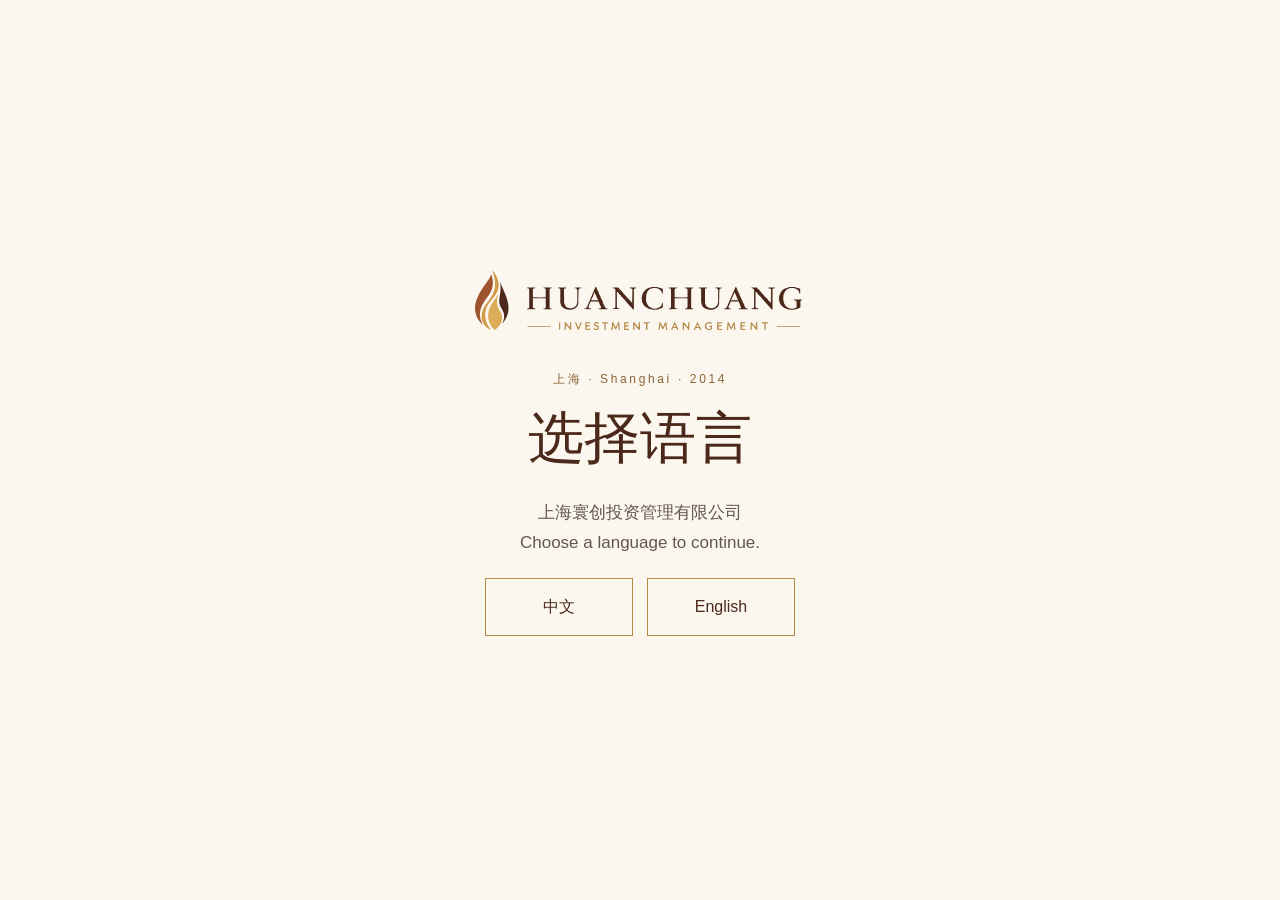
==== index.html @ aa827ce4 "Publish the bilingual site for a temporary GitHub Pages preview. Co-authored-by: Cursor <cursoragent" ====
<!DOCTYPE html>
<html lang="zh-CN">
<head>
  <meta charset="utf-8">
  <meta name="viewport" content="width=device-width, initial-scale=1">
  <title>寰创投资管理 | HUANCHUANG</title>
  <meta name="description" content="上海寰创投资管理有限公司。选择中文或 English 进入网站。">
  <meta name="theme-color" content="#FBF7EF">
  <link rel="icon" href="01_Logos/favicon.ico">
  <link rel="apple-touch-icon" href="01_Logos/favicon_180.png">
  <link rel="stylesheet" href="assets/styles.css">
</head>
<body>
  <main class="gate">
    <div class="gate-card">
      <img class="logo" src="01_Logos/HUANCHUANG_horizontal_color.svg" width="1260" height="285" alt="寰创投资管理 Huanchuang">
      <p class="eyebrow">上海 · Shanghai · 2014</p>
      <h1>选择语言</h1>
      <p class="intro">上海寰创投资管理有限公司<br>Choose a language to continue.</p>
      <div class="gate-actions">
        <a href="zh/index.html" hreflang="zh-CN">中文</a>
        <a href="en/index.html" hreflang="en" lang="en">English</a>
      </div>
    </div>
  </main>
</body>
</html>
---- assets/styles.css ----
:root {
  --bg: #fbf7ef;
  --ink: #4b281a;
  --muted: #64564c;
  --line: #d8cbbb;
  --gold: #b48949;
  --gold-deep: #9e542d;
  --card: #f1eade;
  --card-hover: #efe4d4;
  --cream: #fbf7ef;
  --header: 92px;
}

* { box-sizing: border-box; }

html { scroll-behavior: smooth; }

body {
  margin: 0;
  background: var(--bg);
  color: var(--ink);
  font: 16px/1.75 "Segoe UI", Arial, sans-serif;
}

img { max-width: 100%; }

a { color: inherit; }

button {
  font: inherit;
  color: inherit;
  cursor: pointer;
}

a, button { -webkit-tap-highlight-color: transparent; }

a:focus-visible,
button:focus-visible,
summary:focus-visible {
  outline: 3px solid var(--gold-deep);
  outline-offset: 4px;
}

::selection {
  background: #ead7bf;
  color: var(--ink);
}

.wrap {
  max-width: 1280px;
  margin: auto;
  padding: 0 56px;
}

.skip {
  position: absolute;
  top: -100px;
  left: 16px;
  z-index: 50;
}

.skip:focus {
  top: 12px;
  background: #fff;
  padding: 10px 14px;
}

header {
  position: sticky;
  top: 0;
  z-index: 30;
  border-bottom: 1px solid var(--line);
  background: rgba(251, 247, 239, 0.94);
  backdrop-filter: blur(12px);
}

nav {
  min-height: var(--header);
  display: flex;
  align-items: center;
  gap: 28px;
}

.logo {
  width: 268px;
  height: auto;
  display: block;
}

.links {
  display: flex;
  gap: 28px;
  margin-left: auto;
}

.links a {
  text-decoration: none;
  font-size: 14px;
  padding: 10px 0;
  position: relative;
}

.links a::after {
  content: "";
  position: absolute;
  height: 1px;
  background: var(--gold-deep);
  bottom: 4px;
  left: 0;
  right: 0;
  transform: scaleX(0);
  transform-origin: left;
  transition: transform 0.25s ease;
}

.links a:hover::after,
.links a[aria-current="page"]::after { transform: scaleX(1); }

.menu {
  display: none;
  background: transparent;
  border: 1px solid var(--line);
  min-height: 44px;
  padding: 8px 16px;
}

.lang-switch {
  white-space: nowrap;
  text-decoration: none;
  font-size: 12px;
  letter-spacing: 0.08em;
  border: 1px solid var(--line);
  padding: 7px 11px;
  line-height: 1;
}

.lang-switch:hover {
  border-color: var(--gold-deep);
  color: var(--gold-deep);
}

.eyebrow {
  font-size: 12px;
  text-transform: uppercase;
  letter-spacing: 0.18em;
  color: #8b6337;
  margin: 0 0 20px;
}

h1, h2, h3, .stat, .year {
  font-family: Georgia, "Times New Roman", serif;
  font-weight: 400;
}

h1 {
  font-size: clamp(42px, 5.2vw, 72px);
  letter-spacing: -0.03em;
  line-height: 1.08;
  margin: 0 0 24px;
}

h2 {
  font-size: clamp(32px, 3.4vw, 48px);
  letter-spacing: -0.02em;
  line-height: 1.15;
  margin: 0 0 24px;
}

h3 {
  font-size: clamp(24px, 2vw, 30px);
  line-height: 1.25;
  margin: 0 0 16px;
}

p { margin: 0 0 20px; }

.muted, .intro, .small, .caption, .footbase { color: var(--muted); }

.intro {
  font-size: 17px;
  max-width: 36rem;
}

.hero {
  display: grid;
  grid-template-columns: 1fr 1fr;
  gap: 64px;
  padding: 72px 0 64px;
  align-items: center;
}

.hero figure { margin: 0; }

.hero img {
  width: 100%;
  height: 520px;
  object-fit: cover;
  background: #efe6d8;
}

.caption {
  font-size: 11px;
  letter-spacing: 0.04em;
  margin: 10px 0 0;
}

.textlink,
.button {
  display: inline-flex;
  align-items: center;
  gap: 12px;
  text-decoration: none;
  font-size: 14px;
}

.textlink {
  border-bottom: 1px solid var(--gold);
  padding: 8px 0;
}

.hero .textlink { margin-top: 8px; }

.textlink:hover { color: var(--gold-deep); }

.arrow {
  width: 18px;
  height: 10px;
  position: relative;
  flex: none;
}

.arrow::before,
.arrow::after {
  content: "";
  position: absolute;
  top: 50%;
}

.arrow::before {
  left: 0;
  width: 16px;
  border-top: 1px solid currentColor;
}

.arrow::after {
  right: 0;
  width: 6px;
  height: 6px;
  border-top: 1px solid currentColor;
  border-right: 1px solid currentColor;
  transform: translateY(-70%) rotate(45deg);
}

.bar {
  display: grid;
  grid-template-columns: repeat(3, 1fr);
  border-top: 1px solid var(--line);
  border-bottom: 1px solid var(--line);
  padding: 28px 0;
  gap: 28px;
}

.bar > div {
  padding-left: 28px;
  border-left: 1px solid var(--line);
}

.bar > div:first-child {
  padding-left: 0;
  border: 0;
}

.stat {
  font-size: 32px;
  display: block;
  line-height: 1.1;
  margin-bottom: 6px;
}

.small { font-size: 13px; }

.section { padding: 84px 0; }

.split {
  display: grid;
  grid-template-columns: 1fr 1fr;
  gap: 72px;
  align-items: start;
}

.section-head {
  display: flex;
  justify-content: space-between;
  align-items: end;
  gap: 40px;
  margin-bottom: 36px;
}

.section-head h2,
.section-head p:last-child { margin: 0; }

.section-head p { max-width: 320px; }

.cards {
  display: grid;
  grid-template-columns: 1fr 1fr;
  gap: 28px;
}

.card {
  padding: 36px;
  border-top: 1px solid var(--gold);
  background: var(--card);
  transition: background 0.2s ease, transform 0.2s ease;
}

.card:hover {
  background: var(--card-hover);
  transform: translateY(-2px);
}

.card .number {
  font-size: 12px;
  letter-spacing: 0.08em;
  color: #956d3c;
  display: block;
  margin-bottom: 36px;
}

.card p {
  max-width: 36rem;
  color: var(--muted);
}

.dark {
  background: var(--ink);
  color: var(--cream);
}

.dark .eyebrow { color: #d6b78d; }

.dark p {
  max-width: 36rem;
  color: #e7d9cc;
}

.dark .textlink:hover { color: #fff; }

.band {
  display: flex;
  justify-content: space-between;
  align-items: center;
  gap: 32px;
}

.band h2 { max-width: 16em; }

.button {
  padding: 14px 22px;
  border: 1px solid var(--gold);
  white-space: nowrap;
}

.button:hover {
  background: var(--cream);
  color: var(--ink);
  border-color: var(--cream);
}

.page-top {
  padding: 76px 0 56px;
  max-width: 920px;
}

.rule { border-top: 1px solid var(--line); }

.timeline {
  display: grid;
  grid-template-columns: 1fr 1fr;
  gap: 48px;
}

.year {
  font-size: 56px;
  color: #a27b48;
  line-height: 1;
  margin-bottom: 16px;
}

.timeline article {
  border-top: 1px solid var(--gold);
  padding-top: 24px;
}

.detail {
  display: grid;
  grid-template-columns: 0.8fr 1.2fr;
  gap: 72px;
  padding: 64px 0;
  border-top: 1px solid var(--line);
  scroll-margin-top: calc(var(--header) + 24px);
}

.tags {
  display: flex;
  gap: 10px;
  flex-wrap: wrap;
  margin-top: 24px;
}

.tags span {
  font-size: 12px;
  border: 1px solid var(--line);
  padding: 6px 12px;
}

.faq details {
  border-top: 1px solid var(--line);
  padding: 18px 0;
}

.faq details:last-of-type { border-bottom: 1px solid var(--line); }

.faq summary {
  cursor: pointer;
  font-size: 16px;
  list-style: none;
  display: flex;
  justify-content: space-between;
  align-items: center;
  gap: 16px;
}

.faq summary::-webkit-details-marker { display: none; }

.faq summary::after {
  content: "+";
  font-family: Georgia, serif;
  font-size: 24px;
  line-height: 1;
  color: var(--gold);
}

.faq details[open] summary::after { content: "–"; }

.faq details p {
  margin: 16px 0 4px;
  color: var(--muted);
  max-width: 44rem;
}

.contact-box {
  background: var(--card);
  padding: 40px;
}

.contact-box h3 { font-size: clamp(28px, 3vw, 36px); }

.contact-box dl { margin: 28px 0 0; }

.contact-box dt {
  font-size: 12px;
  text-transform: uppercase;
  letter-spacing: 0.12em;
  color: var(--muted);
}

.contact-box dd { margin: 6px 0 22px; }

.contact-box dd:last-child { margin-bottom: 0; }

.notice {
  margin-top: 32px;
  padding: 20px 24px;
  border-left: 2px solid var(--gold);
  background: var(--card);
  font-size: 14px;
  color: var(--muted);
}

footer { padding: 52px 0 28px; }

.footgrid {
  display: flex;
  justify-content: space-between;
  gap: 48px;
  padding-bottom: 32px;
}

.footgrid img { width: 240px; height: auto; }

.footnav {
  display: grid;
  grid-template-columns: 1fr 1fr;
  gap: 12px 40px;
  font-size: 14px;
  align-content: start;
}

.footnav a { text-decoration: none; }

.footnav a:hover { color: var(--gold-deep); }

.footbase {
  display: flex;
  justify-content: space-between;
  gap: 24px;
  border-top: 1px solid var(--line);
  padding-top: 18px;
  font-size: 12px;
}

.reveal { animation: enter 0.65s ease both; }

@keyframes enter {
  from { opacity: 0; transform: translateY(12px); }
  to { opacity: 1; transform: none; }
}

.gate {
  min-height: 100vh;
  display: grid;
  place-items: center;
  padding: 48px 24px;
}

.gate-card {
  width: min(520px, 100%);
  text-align: center;
}

.gate-card .logo {
  width: min(340px, 78vw);
  margin: 0 auto 28px;
}

.gate-card .eyebrow { margin-bottom: 12px; }

.gate-actions {
  display: flex;
  justify-content: center;
  gap: 14px;
  margin-top: 8px;
}

.gate-actions a {
  text-decoration: none;
  border: 1px solid var(--gold);
  min-width: 148px;
  padding: 14px 18px;
}

.gate-actions a:hover {
  background: var(--ink);
  color: var(--cream);
  border-color: var(--ink);
}

html[lang="zh-CN"] body {
  font-family: "PingFang SC", "Microsoft YaHei", "Noto Sans SC", sans-serif;
  line-break: strict;
}

html[lang="zh-CN"] h1,
html[lang="zh-CN"] h2,
html[lang="zh-CN"] h3 {
  font-family: "Songti SC", "STSong", "SimSun", "Noto Serif SC", serif;
  letter-spacing: 0;
}

html[lang="zh-CN"] h1 {
  font-size: clamp(34px, 4.4vw, 58px);
  line-height: 1.28;
}

html[lang="zh-CN"] h2,
html[lang="zh-CN"] h3 { line-height: 1.35; }

html[lang="zh-CN"] .eyebrow {
  text-transform: none;
  letter-spacing: 0.22em;
}

@media (max-width: 1024px) {
  .logo { width: 220px; }
  .links { gap: 18px; }
}

@media (max-width: 900px) {
  .wrap { padding: 0 28px; }
  .hero { gap: 36px; }
  .hero img { height: 420px; }
  .split, .detail { gap: 36px; }
}

@media (max-width: 760px) {
  :root { --header: 76px; }
  .wrap { padding: 0 20px; }
  nav { position: relative; }
  nav { gap: 12px; }
  .logo { width: 156px; }
  .menu {
    display: block;
    margin-left: auto;
    flex: none;
    white-space: nowrap;
    padding: 8px 12px;
  }
  .links {
    display: none;
    margin-left: 0;
    position: absolute;
    top: 100%;
    left: 50%;
    width: 100vw;
    transform: translateX(-50%);
    background: var(--bg);
    padding: 8px 20px 18px;
    border-bottom: 1px solid var(--line);
    box-shadow: 0 16px 30px rgba(75, 40, 26, 0.08);
  }
  .links.open {
    display: flex;
    flex-direction: column;
    gap: 0;
  }
  .links a {
    font-size: 17px;
    padding: 14px 0;
    border-bottom: 1px solid var(--line);
  }
  .links a::after { display: none; }
  .links a[aria-current="page"] { color: var(--gold-deep); }
  .hero {
    grid-template-columns: 1fr;
    padding: 40px 0 36px;
    gap: 28px;
  }
  .hero img { height: 280px; }
  .bar { gap: 16px; }
  .bar > div { padding-left: 14px; }
  .stat { font-size: 24px; }
  .section { padding: 56px 0; }
  .split,
  .cards,
  .timeline,
  .detail,
  .section-head,
  .band,
  .footgrid,
  .footbase,
  .gate-actions {
    grid-template-columns: 1fr;
    flex-direction: column;
    align-items: flex-start;
  }
  .section-head, .band, .footgrid, .footbase, .gate-actions { gap: 16px; }
  .cards, .timeline, .split, .detail { gap: 24px; }
  .card, .contact-box { padding: 24px; }
  .card .number { margin-bottom: 20px; }
  .page-top { padding: 48px 0 32px; }
  .detail { padding: 40px 0; }
  .year { font-size: 44px; }
  .footgrid img { width: 200px; }
  .gate-actions { align-items: stretch; }
  .gate-actions a { text-align: center; }
}

@media (prefers-reduced-motion: reduce) {
  html { scroll-behavior: auto; }
  .reveal, .card, .links a::after { animation: none; transition: none; }
  .card:hover { transform: none; }
}
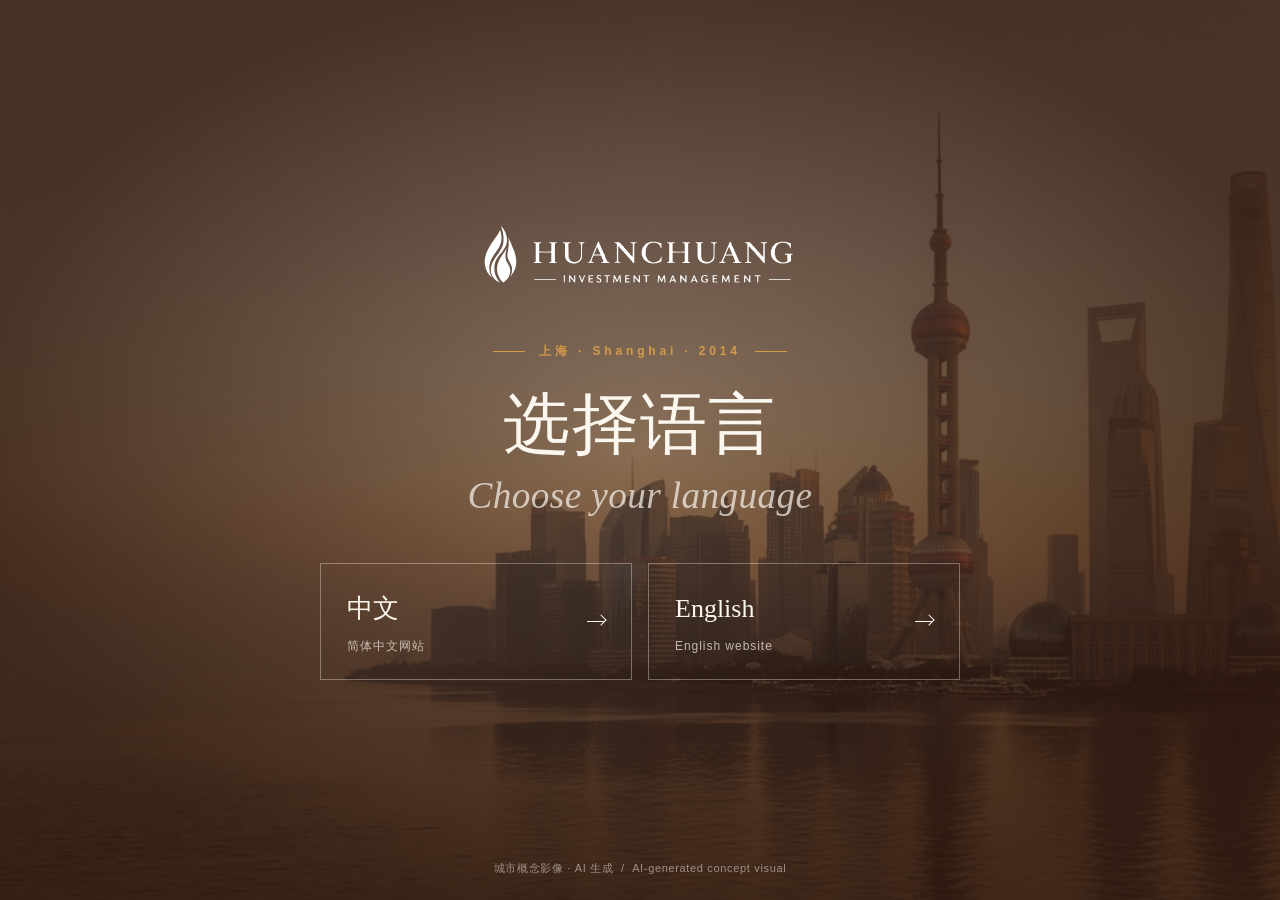
==== commit b937c08a: "Redesign UI and motion, add generated media, tables and region map Co-authored-by: Cursor <cursorage" ====
--- a/index.html
+++ b/index.html
@@ -2,26 +2,28 @@
 <html lang="zh-CN">
 <head>
   <meta charset="utf-8">
-  <meta name="viewport" content="width=device-width, initial-scale=1">
+  <meta name="viewport" content="width=device-width, initial-scale=1, viewport-fit=cover">
   <title>寰创投资管理 | HUANCHUANG</title>
-  <meta name="description" content="上海寰创投资管理有限公司。选择中文或 English 进入网站。">
-  <meta name="theme-color" content="#FBF7EF">
+  <meta name="description" content="上海寰创投资管理有限公司 Shanghai Huanchuang Investment Management. 选择中文或 English 进入网站。">
+  <meta name="theme-color" content="#2E180F">
+  <meta property="og:image" content="assets/media/hero-shanghai.jpg">
   <link rel="icon" href="01_Logos/favicon.ico">
   <link rel="apple-touch-icon" href="01_Logos/favicon_180.png">
   <link rel="stylesheet" href="assets/styles.css">
+  <script>document.documentElement.classList.add("js")</script>
 </head>
-<body>
-  <main class="gate">
-    <div class="gate-card">
-      <img class="logo" src="01_Logos/HUANCHUANG_horizontal_color.svg" width="1260" height="285" alt="寰创投资管理 Huanchuang">
-      <p class="eyebrow">上海 · Shanghai · 2014</p>
-      <h1>选择语言</h1>
-      <p class="intro">上海寰创投资管理有限公司<br>Choose a language to continue.</p>
-      <div class="gate-actions">
-        <a href="zh/index.html" hreflang="zh-CN">中文</a>
-        <a href="en/index.html" hreflang="en" lang="en">English</a>
-      </div>
+<body class="gate">
+  <div class="gate-media" aria-hidden="true"><img src="assets/media/hero-shanghai.jpg" width="1024" height="576" alt=""></div>
+  <div class="gate-shade" aria-hidden="true"></div>
+  <main class="gate-card">
+    <img class="gate-logo" src="01_Logos/HUANCHUANG_horizontal_white.svg" width="1260" height="285" alt="寰创投资管理 Huanchuang Investment Management">
+    <p class="eyebrow eyebrow--light">上海 · Shanghai · 2014</p>
+    <h1><span>选择语言</span><span lang="en">Choose your language</span></h1>
+    <div class="gate-actions">
+      <a class="gate-option" href="zh/index.html" hreflang="zh-CN"><b>中文</b><small>简体中文网站</small><span class="arrow" aria-hidden="true"></span></a>
+      <a class="gate-option" href="en/index.html" hreflang="en" lang="en"><b>English</b><small>English website</small><span class="arrow" aria-hidden="true"></span></a>
     </div>
   </main>
+  <p class="gate-note">城市概念影像 · AI 生成 &nbsp;/&nbsp; <span lang="en">AI-generated concept visual</span></p>
 </body>
 </html>
--- a/assets/styles.css
+++ b/assets/styles.css
@@ -1,43 +1,64 @@
 :root {
-  --bg: #fbf7ef;
-  --ink: #4b281a;
-  --muted: #64564c;
-  --line: #d8cbbb;
+  --bg: #f8f3ea;
+  --bg-2: #f0e7d9;
+  --paper: #fffaf2;
+  --ink: #3a1f14;
+  --ink-2: #4b281a;
+  --ink-3: #2e180f;
+  --muted: #6b5a4d;
+  --line: #dccfbd;
+  --line-dark: rgba(251, 247, 239, 0.16);
   --gold: #b48949;
-  --gold-deep: #9e542d;
-  --card: #f1eade;
-  --card-hover: #efe4d4;
+  --gold-2: #d29b49;
+  --rust: #9e542d;
   --cream: #fbf7ef;
-  --header: 92px;
+  --serif: Georgia, "Times New Roman", serif;
+  --sans: "Segoe UI", "Helvetica Neue", Arial, sans-serif;
+  --ease: cubic-bezier(0.2, 0.7, 0.1, 1);
+  --header: 84px;
+  --gutter: clamp(20px, 4vw, 56px);
+  --wrap: 1320px;
+}
+
+html[lang="zh-CN"] {
+  --serif: "Songti SC", "STSong", "Noto Serif SC", "SimSun", serif;
+  --sans: "PingFang SC", "Microsoft YaHei", "Noto Sans SC", sans-serif;
 }
 
 * { box-sizing: border-box; }
 
-html { scroll-behavior: smooth; }
+html {
+  scroll-behavior: smooth;
+  -webkit-text-size-adjust: 100%;
+}
 
 body {
   margin: 0;
   background: var(--bg);
   color: var(--ink);
-  font: 16px/1.75 "Segoe UI", Arial, sans-serif;
-}
-
-img { max-width: 100%; }
+  font: 16px/1.75 var(--sans);
+  -webkit-font-smoothing: antialiased;
+  text-rendering: optimizeLegibility;
+  overflow-x: clip;
+}
+
+body.no-scroll { overflow: hidden; }
+
+img, video, svg { display: block; max-width: 100%; }
 
 a { color: inherit; }
 
 button {
   font: inherit;
   color: inherit;
+  background: none;
+  border: 0;
+  padding: 0;
   cursor: pointer;
 }
 
-a, button { -webkit-tap-highlight-color: transparent; }
-
-a:focus-visible,
-button:focus-visible,
-summary:focus-visible {
-  outline: 3px solid var(--gold-deep);
+:focus-visible {
+  outline: 2px solid var(--rust);
   outline-offset: 4px;
 }
 
@@ -46,628 +67,1986 @@
   color: var(--ink);
 }
 
+.sr-only {
+  position: absolute;
+  width: 1px;
+  height: 1px;
+  overflow: hidden;
+  clip: rect(0 0 0 0);
+  white-space: nowrap;
+}
+
 .wrap {
-  max-width: 1280px;
-  margin: auto;
-  padding: 0 56px;
+  width: min(var(--wrap), 100% - 2 * var(--gutter));
+  margin-inline: auto;
 }
 
 .skip {
-  position: absolute;
+  position: fixed;
   top: -100px;
   left: 16px;
+  z-index: 100;
+  background: var(--cream);
+  color: var(--ink);
+  padding: 10px 16px;
+}
+
+.skip:focus { top: 12px; }
+
+.progress {
+  position: fixed;
+  inset: 0 0 auto;
+  height: 2px;
+  z-index: 70;
+  background: linear-gradient(90deg, var(--rust), var(--gold-2));
+  transform: scaleX(0);
+  transform-origin: left;
+}
+
+/* Typography */
+
+h1, h2, h3, h4 {
+  font-family: var(--serif);
+  font-weight: 400;
+  margin: 0;
+  color: inherit;
+  text-wrap: balance;
+}
+
+h1 {
+  font-size: clamp(44px, 6.2vw, 96px);
+  line-height: 1.02;
+  letter-spacing: -0.03em;
+}
+
+html[lang="zh-CN"] :is(h1, h2, h3) {
+  word-break: keep-all;
+  overflow-wrap: anywhere;
+}
+
+h2 {
+  font-size: clamp(34px, 4.2vw, 64px);
+  line-height: 1.06;
+  letter-spacing: -0.025em;
+  margin-bottom: 24px;
+}
+
+h3 {
+  font-size: clamp(24px, 2.2vw, 32px);
+  line-height: 1.2;
+  letter-spacing: -0.01em;
+  margin-bottom: 16px;
+}
+
+p { margin: 0 0 20px; }
+
+.eyebrow {
+  display: inline-flex;
+  align-items: center;
+  gap: 14px;
+  font: 600 12px/1.2 var(--sans);
+  letter-spacing: 0.2em;
+  text-transform: uppercase;
+  color: var(--rust);
+  margin: 0 0 26px;
+}
+
+.eyebrow::before {
+  content: "";
+  width: 32px;
+  height: 1px;
+  background: currentColor;
+}
+
+.eyebrow--light { color: var(--gold-2); }
+
+.lead {
+  font-size: clamp(17px, 1.35vw, 20px);
+  line-height: 1.75;
+  color: var(--muted);
+  max-width: 40rem;
+}
+
+.muted { color: var(--muted); }
+
+html[lang="zh-CN"] h1 {
+  font-size: clamp(40px, 5.2vw, 80px);
+  line-height: 1.24;
+  letter-spacing: 0.02em;
+}
+
+html[lang="zh-CN"] h2 {
+  font-size: clamp(30px, 3.5vw, 54px);
+  line-height: 1.32;
+  letter-spacing: 0.02em;
+}
+
+html[lang="zh-CN"] h3 {
+  line-height: 1.42;
+  letter-spacing: 0.02em;
+}
+
+html[lang="zh-CN"] .eyebrow {
+  text-transform: none;
+  letter-spacing: 0.32em;
+}
+
+/* Links and buttons */
+
+.arrow {
+  position: relative;
+  display: inline-block;
+  width: 18px;
+  height: 10px;
+  flex: none;
+  transition: transform 0.45s var(--ease);
+}
+
+.arrow::before,
+.arrow::after {
+  content: "";
+  position: absolute;
+  top: 50%;
+}
+
+.arrow::before {
+  left: 0;
+  width: 17px;
+  border-top: 1px solid currentColor;
+}
+
+.arrow::after {
+  right: 0;
+  width: 7px;
+  height: 7px;
+  border-top: 1px solid currentColor;
+  border-right: 1px solid currentColor;
+  transform: translateY(-62%) rotate(45deg);
+}
+
+.arrow--left { transform: rotate(180deg); }
+.arrow--up { transform: rotate(-90deg); }
+
+.btn {
+  position: relative;
+  isolation: isolate;
+  overflow: hidden;
+  display: inline-flex;
+  align-items: center;
+  gap: 16px;
+  padding: 17px 28px;
+  border-radius: 999px;
+  background: var(--ink-2);
+  color: var(--cream);
+  text-decoration: none;
+  font-size: 14px;
+  letter-spacing: 0.03em;
+  white-space: nowrap;
+  transition: color 0.4s var(--ease);
+}
+
+.btn::before {
+  content: "";
+  position: absolute;
+  inset: 0;
+  z-index: -1;
+  border-radius: inherit;
+  background: var(--gold);
+  transform: translateY(101%);
+  transition: transform 0.55s var(--ease);
+}
+
+.btn:hover::before { transform: none; }
+.btn:hover .arrow { transform: translateX(4px); }
+
+.btn--light {
+  background: var(--cream);
+  color: var(--ink-2);
+}
+
+.btn--light:hover { color: var(--cream); }
+
+.textlink {
+  position: relative;
+  display: inline-flex;
+  align-items: center;
+  gap: 14px;
+  padding: 8px 0;
+  text-decoration: none;
+  font-size: 14px;
+  letter-spacing: 0.02em;
+}
+
+.textlink::before,
+.textlink::after {
+  content: "";
+  position: absolute;
+  left: 0;
+  right: 0;
+  bottom: 0;
+  height: 1px;
+}
+
+.textlink::before {
+  background: currentColor;
+  opacity: 0.3;
+}
+
+.textlink::after {
+  background: currentColor;
+  transform: scaleX(0.35);
+  transform-origin: left;
+  transition: transform 0.6s var(--ease);
+}
+
+.textlink:hover::after { transform: scaleX(1); }
+.textlink:hover .arrow { transform: translateX(4px); }
+
+.textlink--light { color: var(--cream); }
+
+/* Header */
+
+.site-header {
+  position: fixed;
+  inset: 0 0 auto;
   z-index: 50;
-}
-
-.skip:focus {
-  top: 12px;
-  background: #fff;
-  padding: 10px 14px;
-}
-
-header {
-  position: sticky;
-  top: 0;
-  z-index: 30;
+  color: var(--ink);
+  transition: transform 0.5s var(--ease), color 0.4s var(--ease);
+}
+
+.site-header::before {
+  content: "";
+  position: absolute;
+  inset: 0;
+  z-index: -1;
+  background: rgba(248, 243, 234, 0.86);
+  -webkit-backdrop-filter: blur(16px) saturate(1.2);
+  backdrop-filter: blur(16px) saturate(1.2);
   border-bottom: 1px solid var(--line);
-  background: rgba(251, 247, 239, 0.94);
-  backdrop-filter: blur(12px);
-}
-
-nav {
-  min-height: var(--header);
+  transition: opacity 0.4s var(--ease);
+}
+
+.site-header.is-hidden { transform: translateY(-100%); }
+
+.site-header.is-overlay:not(.is-scrolled),
+.site-header.menu-open { color: var(--cream); }
+
+.site-header.is-overlay:not(.is-scrolled)::before,
+.site-header.menu-open::before { opacity: 0; }
+
+.bar {
+  position: relative;
+  height: var(--header);
   display: flex;
   align-items: center;
   gap: 28px;
 }
 
-.logo {
-  width: 268px;
+.brand {
+  position: relative;
+  z-index: 2;
+  display: block;
+  width: 212px;
+  flex: none;
+}
+
+.brand img {
+  width: 100%;
   height: auto;
-  display: block;
-}
-
-.links {
+  transition: opacity 0.4s var(--ease);
+}
+
+.brand .logo-light {
+  position: absolute;
+  inset: 0;
+  opacity: 0;
+}
+
+.site-header.is-overlay:not(.is-scrolled) .logo-light,
+.site-header.menu-open .logo-light { opacity: 1; }
+
+.site-header.is-overlay:not(.is-scrolled) .logo-dark,
+.site-header.menu-open .logo-dark { opacity: 0; }
+
+.nav { margin-left: auto; }
+
+.nav-links {
   display: flex;
-  gap: 28px;
-  margin-left: auto;
-}
-
-.links a {
+  gap: 36px;
+}
+
+.nav-links a {
+  position: relative;
+  padding: 8px 0;
   text-decoration: none;
   font-size: 14px;
-  padding: 10px 0;
-  position: relative;
-}
-
-.links a::after {
+  letter-spacing: 0.03em;
+}
+
+.nav-links a::after {
   content: "";
   position: absolute;
-  height: 1px;
-  background: var(--gold-deep);
-  bottom: 4px;
   left: 0;
   right: 0;
+  bottom: 2px;
+  height: 1px;
+  background: currentColor;
   transform: scaleX(0);
+  transform-origin: right;
+  transition: transform 0.5s var(--ease);
+}
+
+.nav-links a:hover::after,
+.nav-links a[aria-current="page"]::after {
+  transform: scaleX(1);
   transform-origin: left;
-  transition: transform 0.25s ease;
-}
-
-.links a:hover::after,
-.links a[aria-current="page"]::after { transform: scaleX(1); }
-
-.menu {
-  display: none;
-  background: transparent;
-  border: 1px solid var(--line);
-  min-height: 44px;
-  padding: 8px 16px;
 }
 
 .lang-switch {
-  white-space: nowrap;
+  position: relative;
+  z-index: 2;
+  display: inline-flex;
+  align-items: center;
+  justify-content: center;
+  min-width: 52px;
+  height: 34px;
+  padding: 0 14px;
+  border: 1px solid currentColor;
+  border-radius: 999px;
   text-decoration: none;
   font-size: 12px;
-  letter-spacing: 0.08em;
-  border: 1px solid var(--line);
-  padding: 7px 11px;
-  line-height: 1;
-}
-
-.lang-switch:hover {
-  border-color: var(--gold-deep);
-  color: var(--gold-deep);
-}
-
-.eyebrow {
-  font-size: 12px;
-  text-transform: uppercase;
-  letter-spacing: 0.18em;
-  color: #8b6337;
-  margin: 0 0 20px;
-}
-
-h1, h2, h3, .stat, .year {
-  font-family: Georgia, "Times New Roman", serif;
-  font-weight: 400;
-}
-
-h1 {
-  font-size: clamp(42px, 5.2vw, 72px);
-  letter-spacing: -0.03em;
-  line-height: 1.08;
-  margin: 0 0 24px;
-}
-
-h2 {
-  font-size: clamp(32px, 3.4vw, 48px);
-  letter-spacing: -0.02em;
-  line-height: 1.15;
-  margin: 0 0 24px;
-}
-
-h3 {
-  font-size: clamp(24px, 2vw, 30px);
-  line-height: 1.25;
-  margin: 0 0 16px;
-}
-
-p { margin: 0 0 20px; }
-
-.muted, .intro, .small, .caption, .footbase { color: var(--muted); }
-
-.intro {
-  font-size: 17px;
-  max-width: 36rem;
-}
-
-.hero {
-  display: grid;
-  grid-template-columns: 1fr 1fr;
-  gap: 64px;
-  padding: 72px 0 64px;
-  align-items: center;
-}
-
-.hero figure { margin: 0; }
-
-.hero img {
-  width: 100%;
-  height: 520px;
-  object-fit: cover;
-  background: #efe6d8;
-}
-
-.caption {
-  font-size: 11px;
-  letter-spacing: 0.04em;
-  margin: 10px 0 0;
-}
-
-.textlink,
-.button {
-  display: inline-flex;
+  letter-spacing: 0.1em;
+  opacity: 0.85;
+  transition: opacity 0.3s, background 0.3s, color 0.3s;
+}
+
+.lang-switch:hover { opacity: 1; }
+
+.menu-btn {
+  position: relative;
+  z-index: 2;
+  display: none;
   align-items: center;
   gap: 12px;
-  text-decoration: none;
+  height: 44px;
   font-size: 14px;
-}
-
-.textlink {
-  border-bottom: 1px solid var(--gold);
-  padding: 8px 0;
-}
-
-.hero .textlink { margin-top: 8px; }
-
-.textlink:hover { color: var(--gold-deep); }
-
-.arrow {
-  width: 18px;
+  letter-spacing: 0.04em;
+}
+
+.menu-btn .bars {
+  position: relative;
+  width: 24px;
   height: 10px;
-  position: relative;
-  flex: none;
-}
-
-.arrow::before,
-.arrow::after {
-  content: "";
-  position: absolute;
-  top: 50%;
-}
-
-.arrow::before {
+}
+
+.menu-btn .bars i {
+  position: absolute;
   left: 0;
-  width: 16px;
-  border-top: 1px solid currentColor;
-}
-
-.arrow::after {
+  width: 100%;
+  height: 1px;
+  background: currentColor;
+  transition: transform 0.5s var(--ease), top 0.5s var(--ease);
+}
+
+.menu-btn .bars i:first-child { top: 0; }
+.menu-btn .bars i:last-child { top: 9px; }
+
+.menu-btn[aria-expanded="true"] .bars i:first-child { top: 5px; transform: rotate(45deg); }
+.menu-btn[aria-expanded="true"] .bars i:last-child { top: 5px; transform: rotate(-45deg); }
+
+/* Reveal motion */
+
+.js body { animation: page-in 0.9s var(--ease) both; }
+
+.js body.is-leaving {
+  opacity: 0;
+  transition: opacity 0.25s ease;
+}
+
+@keyframes page-in {
+  from { opacity: 0; }
+  to { opacity: 1; }
+}
+
+.js .reveal {
+  opacity: 0;
+  transform: translateY(32px);
+  transition: opacity 1.1s var(--ease), transform 1.1s var(--ease);
+  transition-delay: var(--d, 0s);
+}
+
+.js .reveal.is-in {
+  opacity: 1;
+  transform: none;
+}
+
+.js [data-stagger] > * {
+  opacity: 0;
+  transform: translateY(22px);
+  transition: opacity 0.9s var(--ease), transform 0.9s var(--ease);
+  transition-delay: calc(var(--i, 0) * 90ms + var(--d, 0s));
+}
+
+.js [data-stagger].is-in > * {
+  opacity: 1;
+  transform: none;
+}
+
+.js .img-reveal {
+  clip-path: inset(0 0 100% 0);
+  transition: clip-path 1.4s var(--ease);
+}
+
+.js .img-reveal img {
+  transform: scale(1.18);
+  transition: transform 1.8s var(--ease);
+}
+
+.js .img-reveal.is-in { clip-path: inset(0); }
+.js .img-reveal.is-in img { transform: scale(1.02); }
+
+.split-lines .line {
+  display: block;
+  overflow: hidden;
+  padding-bottom: 0.08em;
+  margin-bottom: -0.08em;
+}
+
+.split-lines .line > span { display: inline-block; }
+
+.js .split-lines .line > span {
+  transform: translateY(108%);
+  transition: transform 1.3s var(--ease);
+  transition-delay: calc(0.2s + var(--i, 0) * 0.12s);
+}
+
+.js.is-ready .split-lines .line > span { transform: none; }
+
+.js .hero-fade {
+  opacity: 0;
+  transform: translateY(18px);
+  transition: opacity 1.1s var(--ease), transform 1.1s var(--ease);
+  transition-delay: var(--d, 0s);
+}
+
+.js.is-ready .hero-fade {
+  opacity: 1;
+  transform: none;
+}
+
+[data-parallax] {
+  height: calc(100% + 100px) !important;
+  margin-top: -50px;
+  will-change: transform;
+}
+
+/* Home hero */
+
+.hero {
+  position: relative;
+  min-height: 100vh;
+  min-height: 100svh;
+  display: grid;
+  align-items: end;
+  overflow: hidden;
+  background: var(--ink-3);
+  color: var(--cream);
+}
+
+.hero-media {
+  position: absolute;
+  inset: 0;
+  will-change: transform;
+}
+
+.hero-media video {
+  width: 100%;
+  height: 100%;
+  object-fit: cover;
+  animation: hero-zoom 2.6s var(--ease) both;
+}
+
+@keyframes hero-zoom {
+  from { transform: scale(1.1); }
+  to { transform: scale(1); }
+}
+
+.hero-shade {
+  position: absolute;
+  inset: 0;
+  background:
+    linear-gradient(90deg, rgba(46, 24, 15, 0.82) 0%, rgba(46, 24, 15, 0.45) 48%, rgba(46, 24, 15, 0.08) 100%),
+    linear-gradient(0deg, rgba(46, 24, 15, 0.75) 0%, transparent 46%);
+}
+
+.hero-inner {
+  position: relative;
+  padding: calc(var(--header) + 80px) 0 clamp(120px, 17vh, 180px);
+}
+
+.hero h1 {
+  max-width: 11em;
+  margin-bottom: 30px;
+}
+
+html[lang="zh-CN"] .hero h1 { font-size: clamp(44px, 6.2vw, 96px); }
+
+.hero .lead {
+  color: rgba(251, 247, 239, 0.82);
+  margin-bottom: 40px;
+}
+
+.hero-actions {
+  display: flex;
+  flex-wrap: wrap;
+  align-items: center;
+  gap: 18px 36px;
+}
+
+.hero-foot {
+  position: absolute;
+  left: 0;
   right: 0;
-  width: 6px;
-  height: 6px;
-  border-top: 1px solid currentColor;
-  border-right: 1px solid currentColor;
-  transform: translateY(-70%) rotate(45deg);
-}
-
-.bar {
-  display: grid;
-  grid-template-columns: repeat(3, 1fr);
-  border-top: 1px solid var(--line);
-  border-bottom: 1px solid var(--line);
-  padding: 28px 0;
-  gap: 28px;
-}
-
-.bar > div {
-  padding-left: 28px;
-  border-left: 1px solid var(--line);
-}
-
-.bar > div:first-child {
-  padding-left: 0;
-  border: 0;
-}
-
-.stat {
-  font-size: 32px;
-  display: block;
-  line-height: 1.1;
-  margin-bottom: 6px;
-}
-
-.small { font-size: 13px; }
-
-.section { padding: 84px 0; }
-
-.split {
-  display: grid;
-  grid-template-columns: 1fr 1fr;
-  gap: 72px;
-  align-items: start;
-}
-
-.section-head {
-  display: flex;
-  justify-content: space-between;
-  align-items: end;
-  gap: 40px;
-  margin-bottom: 36px;
-}
-
-.section-head h2,
-.section-head p:last-child { margin: 0; }
-
-.section-head p { max-width: 320px; }
-
-.cards {
-  display: grid;
-  grid-template-columns: 1fr 1fr;
-  gap: 28px;
-}
-
-.card {
-  padding: 36px;
-  border-top: 1px solid var(--gold);
-  background: var(--card);
-  transition: background 0.2s ease, transform 0.2s ease;
-}
-
-.card:hover {
-  background: var(--card-hover);
-  transform: translateY(-2px);
-}
-
-.card .number {
-  font-size: 12px;
-  letter-spacing: 0.08em;
-  color: #956d3c;
-  display: block;
-  margin-bottom: 36px;
-}
-
-.card p {
-  max-width: 36rem;
-  color: var(--muted);
-}
-
-.dark {
-  background: var(--ink);
-  color: var(--cream);
-}
-
-.dark .eyebrow { color: #d6b78d; }
-
-.dark p {
-  max-width: 36rem;
-  color: #e7d9cc;
-}
-
-.dark .textlink:hover { color: #fff; }
-
-.band {
+  bottom: 30px;
   display: flex;
   justify-content: space-between;
   align-items: center;
-  gap: 32px;
-}
-
-.band h2 { max-width: 16em; }
-
-.button {
-  padding: 14px 22px;
+  gap: 24px;
+  font-size: 12px;
+  letter-spacing: 0.06em;
+  color: rgba(251, 247, 239, 0.66);
+}
+
+.scroll-cue {
+  display: inline-flex;
+  align-items: center;
+  gap: 14px;
+}
+
+.scroll-cue i {
+  position: relative;
+  width: 1px;
+  height: 46px;
+  overflow: hidden;
+  background: rgba(251, 247, 239, 0.25);
+}
+
+.scroll-cue i::after {
+  content: "";
+  position: absolute;
+  left: 0;
+  top: -50%;
+  width: 100%;
+  height: 50%;
+  background: var(--cream);
+  animation: cue 2.2s var(--ease) infinite;
+}
+
+@keyframes cue {
+  to { top: 100%; }
+}
+
+/* Stats and marquee */
+
+.stats {
+  display: grid;
+  grid-template-columns: repeat(4, 1fr);
+}
+
+.stat {
+  padding: 44px 28px 40px;
+  border-left: 1px solid var(--line);
+}
+
+.stat:first-child {
+  padding-left: 0;
+  border-left: 0;
+}
+
+.stat-num {
+  display: block;
+  font-family: var(--serif);
+  font-size: clamp(46px, 5vw, 76px);
+  line-height: 1;
+  letter-spacing: -0.03em;
+  color: var(--ink-2);
+  font-variant-numeric: tabular-nums;
+}
+
+.stat-label {
+  display: block;
+  margin-top: 14px;
+  font-size: 14px;
+  color: var(--muted);
+}
+
+.marquee {
+  overflow: hidden;
+  padding: 24px 0;
+  border-block: 1px solid var(--line);
+  background: var(--bg-2);
+}
+
+.marquee-track {
+  display: flex;
+  width: max-content;
+  animation: marquee 48s linear infinite;
+}
+
+.marquee:hover .marquee-track { animation-play-state: paused; }
+
+.marquee span {
+  display: inline-flex;
+  align-items: center;
+  gap: 40px;
+  padding-right: 40px;
+  font-family: var(--serif);
+  font-size: clamp(22px, 2.4vw, 34px);
+  color: var(--ink-2);
+  white-space: nowrap;
+}
+
+.marquee span::after {
+  content: "";
+  width: 9px;
+  height: 9px;
+  background: var(--gold);
+  transform: rotate(45deg);
+}
+
+@keyframes marquee {
+  to { transform: translateX(-50%); }
+}
+
+/* Sections */
+
+.section { padding: clamp(88px, 11vw, 168px) 0; }
+
+.section--alt { background: var(--bg-2); }
+
+.section-head {
+  display: grid;
+  grid-template-columns: 1.25fr 0.75fr;
+  gap: 48px;
+  align-items: end;
+  margin-bottom: clamp(44px, 5vw, 80px);
+}
+
+.section-head h2 { margin-bottom: 0; }
+
+.section-head > p,
+.section-side {
+  justify-self: end;
+  max-width: 28rem;
+  margin: 0;
+  color: var(--muted);
+}
+
+.dark {
+  background: var(--ink-2);
+  color: var(--cream);
+}
+
+.dark .eyebrow { color: var(--gold-2); }
+.dark .lead, .dark p { color: rgba(251, 247, 239, 0.76); }
+.dark .section-head > p { color: rgba(251, 247, 239, 0.7); }
+
+/* Feature cards */
+
+.features {
+  display: grid;
+  grid-template-columns: 1fr 1fr;
+  gap: clamp(20px, 2.6vw, 40px);
+  align-items: start;
+}
+
+.features > :nth-child(2) { margin-top: 96px; }
+
+.feature {
+  display: flex;
+  flex-direction: column;
+  background: var(--paper);
+  border: 1px solid var(--line);
+}
+
+.feature-media {
+  position: relative;
+  aspect-ratio: 16 / 11;
+  overflow: hidden;
+  background: var(--bg-2);
+}
+
+.feature-media img {
+  width: 100%;
+  height: 100%;
+  object-fit: cover;
+}
+
+.feature:hover .feature-media img {
+  transform: scale(1.08);
+  transition-duration: 1.4s;
+}
+
+.feature-tag {
+  position: absolute;
+  left: 20px;
+  top: 20px;
+  padding: 7px 12px;
+  background: rgba(251, 247, 239, 0.92);
+  color: var(--ink-2);
+  font-size: 11px;
+  letter-spacing: 0.14em;
+  text-transform: uppercase;
+}
+
+.feature-body {
+  display: flex;
+  flex-direction: column;
+  flex: 1;
+  padding: clamp(26px, 3vw, 44px);
+}
+
+.feature-body p { color: var(--muted); }
+
+.feature-body .textlink {
+  align-self: flex-start;
+  margin-top: 12px;
+}
+
+.feature-num {
+  display: block;
+  margin-bottom: 20px;
+  font-size: 12px;
+  letter-spacing: 0.16em;
+  text-transform: uppercase;
+  color: var(--gold);
+}
+
+/* Tables */
+
+.table-wrap {
+  overflow-x: auto;
+  border-top: 1px solid var(--ink-2);
+  -webkit-overflow-scrolling: touch;
+}
+
+.data-table {
+  width: 100%;
+  min-width: 720px;
+  border-collapse: collapse;
+}
+
+.data-table th,
+.data-table td {
+  text-align: left;
+  vertical-align: top;
+  padding: 24px 28px 24px 0;
+  border-bottom: 1px solid var(--line);
+}
+
+.data-table thead th {
+  padding-top: 20px;
+  padding-bottom: 20px;
+  font: 600 12px/1.4 var(--sans);
+  letter-spacing: 0.14em;
+  text-transform: uppercase;
+  color: var(--muted);
+}
+
+html[lang="zh-CN"] .data-table thead th { letter-spacing: 0.2em; }
+
+.data-table tbody th {
+  width: 20%;
+  font-family: var(--serif);
+  font-weight: 400;
+  font-size: 19px;
+  color: var(--ink-2);
+}
+
+.data-table tbody td { width: 40%; }
+
+.data-table tbody tr { transition: background 0.3s; }
+.data-table tbody tr:hover { background: rgba(180, 137, 73, 0.07); }
+
+.data-table--facts { min-width: 0; }
+.data-table--facts tbody th { width: 32%; }
+.data-table--facts tbody td { width: auto; }
+
+.dot {
+  display: inline-block;
+  width: 8px;
+  height: 8px;
+  margin-right: 10px;
+  border-radius: 50%;
+  background: var(--gold);
+  vertical-align: 1px;
+}
+
+.dot--rust { background: var(--rust); }
+
+.table-note {
+  margin: 18px 0 0;
+  font-size: 13px;
+  color: var(--muted);
+}
+
+/* Region map */
+
+.region {
+  display: grid;
+  grid-template-columns: 0.9fr 1.1fr;
+  gap: clamp(40px, 6vw, 104px);
+  align-items: center;
+}
+
+.region-list {
+  list-style: none;
+  padding: 0;
+  margin: 40px 0 0;
+  border-top: 1px solid var(--line-dark);
+}
+
+.region-list li {
+  display: grid;
+  grid-template-columns: auto 1fr;
+  gap: 20px;
+  padding: 22px 0;
+  border-bottom: 1px solid var(--line-dark);
+}
+
+.region-list b {
+  display: block;
+  font-family: var(--serif);
+  font-weight: 400;
+  font-size: 24px;
+  line-height: 1.3;
+  color: var(--cream);
+  margin-bottom: 4px;
+}
+
+.region-list span:not(.region-dot) {
+  font-size: 14px;
+  color: rgba(251, 247, 239, 0.66);
+}
+
+.region-dot {
+  width: 10px;
+  height: 10px;
+  margin-top: 12px;
+  border-radius: 50%;
+  background: var(--gold-2);
+  box-shadow: 0 0 0 6px rgba(210, 155, 73, 0.16);
+}
+
+.light-map .region-list { border-color: var(--line); }
+.light-map .region-list li { border-color: var(--line); }
+.light-map .region-list b { color: var(--ink-2); }
+.light-map .region-list span:not(.region-dot) { color: var(--muted); }
+
+.map {
+  width: 100%;
+  height: auto;
+  color: var(--cream);
+}
+
+.light-map .map { color: var(--ink-2); }
+
+.map-grid circle { fill: currentColor; opacity: 0.2; }
+
+.map-river {
+  fill: none;
+  stroke: currentColor;
+  stroke-width: 1;
+  stroke-dasharray: 2 6;
+  opacity: 0.35;
+}
+
+.map-route-base {
+  fill: none;
+  stroke: var(--gold-2);
+  stroke-width: 1;
+  stroke-dasharray: 4 7;
+  opacity: 0.45;
+}
+
+.map-route-draw {
+  fill: none;
+  stroke: var(--gold-2);
+  stroke-width: 2;
+  stroke-linecap: round;
+  stroke-dasharray: 1;
+  stroke-dashoffset: 1;
+  transition: stroke-dashoffset 2.4s var(--ease) 0.3s;
+}
+
+.map-anim.is-in .map-route-draw { stroke-dashoffset: 0; }
+
+.map-traveller { fill: var(--cream); }
+.light-map .map-traveller { fill: var(--rust); }
+
+.map-node .core { fill: var(--gold-2); }
+
+.map-node .pulse {
+  fill: none;
+  stroke: var(--gold-2);
+  stroke-width: 1.2;
+  transform-box: fill-box;
+  transform-origin: center;
+  animation: pulse 3s ease-out infinite;
+}
+
+.map-node .pulse--late { animation-delay: 1.5s; }
+
+@keyframes pulse {
+  from { transform: scale(0.5); opacity: 0.9; }
+  to { transform: scale(3); opacity: 0; }
+}
+
+.map-label {
+  font-family: var(--serif);
+  font-size: 24px;
+  fill: currentColor;
+}
+
+.map-sub {
+  font-family: var(--sans);
+  font-size: 10px;
+  letter-spacing: 0.18em;
+  fill: currentColor;
+  opacity: 0.6;
+}
+
+.map-note {
+  font-family: var(--sans);
+  font-size: 11px;
+  letter-spacing: 0.08em;
+  fill: currentColor;
+  opacity: 0.5;
+}
+
+.map-compass path { fill: currentColor; opacity: 0.55; }
+
+/* Gallery */
+
+.gallery-side {
+  justify-self: end;
+  display: grid;
+  gap: 20px;
+  max-width: 28rem;
+}
+
+.gallery-side p {
+  margin: 0;
+  color: var(--muted);
+}
+
+.gallery-controls {
+  display: flex;
+  gap: 10px;
+}
+
+.gallery-controls button {
+  display: grid;
+  place-items: center;
+  width: 52px;
+  height: 52px;
+  border: 1px solid var(--line);
+  border-radius: 50%;
+  transition: background 0.3s, color 0.3s, border-color 0.3s;
+}
+
+.gallery-controls button:hover {
+  background: var(--ink-2);
+  border-color: var(--ink-2);
+  color: var(--cream);
+}
+
+.gallery {
+  display: grid;
+  grid-auto-flow: column;
+  grid-auto-columns: minmax(280px, 31%);
+  gap: 24px;
+  overflow-x: auto;
+  padding-bottom: 20px;
+  scroll-snap-type: x mandatory;
+  scrollbar-width: none;
+  cursor: grab;
+}
+
+.gallery::-webkit-scrollbar { display: none; }
+
+.gallery.is-drag {
+  cursor: grabbing;
+  scroll-snap-type: none;
+}
+
+.gallery figure {
+  margin: 0;
+  scroll-snap-align: start;
+}
+
+.gallery .frame {
+  aspect-ratio: 4 / 5;
+  overflow: hidden;
+  background: var(--bg-2);
+}
+
+.gallery img {
+  width: 100%;
+  height: 100%;
+  object-fit: cover;
+  transition: transform 1.4s var(--ease);
+  user-select: none;
+}
+
+.gallery figure:hover img { transform: scale(1.07); }
+
+.gallery figcaption {
+  display: flex;
+  justify-content: space-between;
+  gap: 16px;
+  padding-top: 16px;
+  font-size: 14px;
+}
+
+.gallery figcaption span:first-child {
+  font-family: var(--serif);
+  color: var(--gold);
+}
+
+.gallery figcaption span:last-child { color: var(--muted); }
+
+/* Split blocks */
+
+.split {
+  display: grid;
+  grid-template-columns: 1fr 1fr;
+  gap: clamp(40px, 6vw, 104px);
+  align-items: center;
+}
+
+.split--top { align-items: start; }
+
+.media-tall {
+  aspect-ratio: 4 / 5;
+  overflow: hidden;
+  background: var(--bg-2);
+}
+
+.media-tall img,
+.media-wide img {
+  width: 100%;
+  height: 100%;
+  object-fit: cover;
+}
+
+.media-wide {
+  aspect-ratio: 16 / 10;
+  overflow: hidden;
+  background: var(--bg-2);
+}
+
+.media-caption {
+  margin-top: 12px;
+  font-size: 12px;
+  letter-spacing: 0.04em;
+  color: var(--muted);
+}
+
+.dark .media-caption { color: rgba(251, 247, 239, 0.55); }
+
+.split .btn { margin-top: 12px; }
+
+/* Inner page hero */
+
+.page-hero {
+  padding: calc(var(--header) + clamp(56px, 8vw, 120px)) 0 0;
+}
+
+.crumbs {
+  display: flex;
+  gap: 10px;
+  margin-bottom: 36px;
+  font-size: 13px;
+  color: var(--muted);
+}
+
+.crumbs a { text-decoration: none; }
+.crumbs a:hover { color: var(--ink-2); }
+
+.page-hero-grid {
+  display: grid;
+  grid-template-columns: 1.2fr 0.8fr;
+  gap: 48px;
+  align-items: end;
+}
+
+.page-hero-grid h1 { margin-bottom: 0; }
+
+.page-hero-grid .lead { margin: 0; }
+
+.page-hero-media {
+  margin-top: clamp(48px, 6vw, 88px);
+  margin-bottom: 0;
+}
+
+.page-hero-media .frame {
+  aspect-ratio: 21 / 9;
+  overflow: hidden;
+  background: var(--bg-2);
+}
+
+.page-hero-media img {
+  width: 100%;
+  height: 100%;
+  object-fit: cover;
+}
+
+.page-hero-media figcaption {
+  margin-top: 12px;
+  font-size: 12px;
+  letter-spacing: 0.04em;
+  color: var(--muted);
+}
+
+/* About */
+
+.facts-head h2 { margin-bottom: 18px; }
+
+.timeline {
+  --progress: 0;
+  position: relative;
+  margin-top: 24px;
+  padding-left: 56px;
+}
+
+.timeline::before,
+.timeline::after {
+  content: "";
+  position: absolute;
+  left: 7px;
+  top: 0;
+  bottom: 0;
+  width: 1px;
+}
+
+.timeline::before { background: var(--line); }
+
+.timeline::after {
+  background: var(--gold);
+  transform: scaleY(var(--progress));
+  transform-origin: top;
+}
+
+.tl-item {
+  position: relative;
+  display: grid;
+  grid-template-columns: minmax(160px, 0.32fr) 1fr;
+  gap: 48px;
+  padding: 44px 0;
+  border-bottom: 1px solid var(--line);
+}
+
+.tl-item:last-child { border-bottom: 0; }
+
+.tl-item::before {
+  content: "";
+  position: absolute;
+  left: -56px;
+  top: 58px;
+  width: 15px;
+  height: 15px;
+  border-radius: 50%;
   border: 1px solid var(--gold);
+  background: var(--bg);
+  transition: background 0.6s var(--ease), box-shadow 0.6s var(--ease);
+}
+
+.tl-item.is-in::before {
+  background: var(--gold);
+  box-shadow: 0 0 0 7px rgba(180, 137, 73, 0.16);
+}
+
+.tl-year {
+  font-family: var(--serif);
+  font-size: clamp(48px, 5vw, 80px);
+  line-height: 1;
+  letter-spacing: -0.03em;
+  color: var(--gold);
+}
+
+.tl-item h3 { margin-bottom: 10px; }
+.tl-item p { margin: 0; color: var(--muted); max-width: 36rem; }
+
+.pillars {
+  display: grid;
+  grid-template-columns: 1fr 1fr;
+  gap: 28px;
+  margin: 40px 0 32px;
+}
+
+.pillar {
+  padding-top: 22px;
+  border-top: 1px solid var(--line-dark);
+}
+
+.pillar span {
+  display: block;
+  margin-bottom: 12px;
+  font-family: var(--serif);
+  font-size: 15px;
+  color: var(--gold-2);
+}
+
+.pillar b {
+  display: block;
+  font-family: var(--serif);
+  font-weight: 400;
+  font-size: 22px;
+  line-height: 1.35;
+  color: var(--cream);
+  margin-bottom: 8px;
+}
+
+.pillar p { font-size: 14px; margin: 0; }
+
+/* Investment */
+
+.subnav {
+  position: sticky;
+  top: var(--header);
+  z-index: 20;
+  margin-top: clamp(56px, 7vw, 96px);
+  background: rgba(248, 243, 234, 0.9);
+  -webkit-backdrop-filter: blur(14px);
+  backdrop-filter: blur(14px);
+  border-block: 1px solid var(--line);
+  transition: top 0.5s var(--ease);
+}
+
+.site-header.is-hidden ~ main .subnav { top: 0; }
+
+.subnav .wrap {
+  display: flex;
+  gap: 40px;
+  overflow-x: auto;
+  scrollbar-width: none;
+}
+
+.subnav a {
+  position: relative;
+  padding: 20px 0;
   white-space: nowrap;
-}
-
-.button:hover {
-  background: var(--cream);
-  color: var(--ink);
-  border-color: var(--cream);
-}
-
-.page-top {
-  padding: 76px 0 56px;
-  max-width: 920px;
-}
-
-.rule { border-top: 1px solid var(--line); }
-
-.timeline {
-  display: grid;
-  grid-template-columns: 1fr 1fr;
-  gap: 48px;
-}
-
-.year {
-  font-size: 56px;
-  color: #a27b48;
-  line-height: 1;
-  margin-bottom: 16px;
-}
-
-.timeline article {
-  border-top: 1px solid var(--gold);
-  padding-top: 24px;
-}
+  text-decoration: none;
+  font-size: 14px;
+  color: var(--muted);
+  transition: color 0.3s;
+}
+
+.subnav a span {
+  margin-right: 10px;
+  font-family: var(--serif);
+  color: var(--gold);
+}
+
+.subnav a::after {
+  content: "";
+  position: absolute;
+  left: 0;
+  right: 0;
+  bottom: -1px;
+  height: 2px;
+  background: var(--ink-2);
+  transform: scaleX(0);
+  transform-origin: left;
+  transition: transform 0.5s var(--ease);
+}
+
+.subnav a:hover,
+.subnav a.is-active { color: var(--ink-2); }
+
+.subnav a.is-active::after { transform: scaleX(1); }
 
 .detail {
   display: grid;
-  grid-template-columns: 0.8fr 1.2fr;
-  gap: 72px;
-  padding: 64px 0;
+  grid-template-columns: 5fr 7fr;
+  gap: clamp(40px, 6vw, 104px);
+  padding: clamp(80px, 9vw, 136px) 0;
   border-top: 1px solid var(--line);
-  scroll-margin-top: calc(var(--header) + 24px);
-}
+  scroll-margin-top: calc(var(--header) + 64px);
+}
+
+.detail:first-of-type { border-top: 0; }
+
+.detail-aside {
+  position: sticky;
+  top: calc(var(--header) + 110px);
+  align-self: start;
+}
+
+.detail-num {
+  display: block;
+  margin-bottom: 28px;
+  font-family: Georgia, serif;
+  font-size: clamp(88px, 11vw, 168px);
+  line-height: 0.82;
+  letter-spacing: -0.04em;
+  color: transparent;
+  -webkit-text-stroke: 1px var(--gold);
+}
+
+.detail-media { margin-bottom: 44px; }
+
+.detail h3 { margin-bottom: 18px; }
 
 .tags {
   display: flex;
+  flex-wrap: wrap;
   gap: 10px;
-  flex-wrap: wrap;
-  margin-top: 24px;
+  margin-top: 28px;
 }
 
 .tags span {
-  font-size: 12px;
+  padding: 8px 16px;
   border: 1px solid var(--line);
-  padding: 6px 12px;
-}
-
-.faq details {
+  border-radius: 999px;
+  font-size: 13px;
+  background: var(--paper);
+}
+
+.steps-title {
+  margin: 56px 0 0;
+  font: 600 12px/1.4 var(--sans);
+  letter-spacing: 0.18em;
+  text-transform: uppercase;
+  color: var(--muted);
+}
+
+html[lang="zh-CN"] .steps-title { letter-spacing: 0.3em; }
+
+.steps {
+  list-style: none;
+  counter-reset: step;
+  display: grid;
+  grid-template-columns: repeat(3, 1fr);
+  gap: 0;
+  margin: 18px 0 0;
+  padding: 0;
   border-top: 1px solid var(--line);
-  padding: 18px 0;
-}
-
-.faq details:last-of-type { border-bottom: 1px solid var(--line); }
+}
+
+.steps li {
+  position: relative;
+  padding: 28px 28px 4px 0;
+}
+
+.steps li::before {
+  counter-increment: step;
+  content: "0" counter(step);
+  display: block;
+  margin-bottom: 18px;
+  font-family: Georgia, serif;
+  font-size: 15px;
+  color: var(--gold);
+}
+
+.steps li::after {
+  content: "";
+  position: absolute;
+  left: 0;
+  top: -1px;
+  width: 0;
+  height: 2px;
+  background: var(--ink-2);
+  transition: width 1.1s var(--ease);
+  transition-delay: calc(var(--i, 0) * 0.25s + 0.2s);
+}
+
+.steps.is-in li::after { width: calc(100% - 28px); }
+
+.steps h4 {
+  font-size: 22px;
+  line-height: 1.3;
+  margin-bottom: 10px;
+}
+
+.steps p {
+  margin: 0;
+  font-size: 14px;
+  color: var(--muted);
+}
+
+.faq {
+  border-top: 1px solid var(--ink-2);
+}
+
+.faq details { border-bottom: 1px solid var(--line); }
 
 .faq summary {
-  cursor: pointer;
-  font-size: 16px;
   list-style: none;
   display: flex;
   justify-content: space-between;
   align-items: center;
-  gap: 16px;
+  gap: 24px;
+  padding: 28px 0;
+  cursor: pointer;
+  font-family: var(--serif);
+  font-size: clamp(20px, 1.8vw, 26px);
+  line-height: 1.35;
 }
 
 .faq summary::-webkit-details-marker { display: none; }
 
-.faq summary::after {
-  content: "+";
-  font-family: Georgia, serif;
-  font-size: 24px;
-  line-height: 1;
-  color: var(--gold);
-}
-
-.faq details[open] summary::after { content: "–"; }
-
-.faq details p {
-  margin: 16px 0 4px;
+.faq .plus {
+  position: relative;
+  flex: none;
+  width: 44px;
+  height: 44px;
+  border: 1px solid var(--line);
+  border-radius: 50%;
+  transition: background 0.4s, border-color 0.4s, transform 0.5s var(--ease);
+}
+
+.faq .plus::before,
+.faq .plus::after {
+  content: "";
+  position: absolute;
+  left: 50%;
+  top: 50%;
+  width: 14px;
+  height: 1px;
+  background: currentColor;
+  transform: translate(-50%, -50%);
+  transition: transform 0.5s var(--ease);
+}
+
+.faq .plus::after { transform: translate(-50%, -50%) rotate(90deg); }
+
+.faq summary:hover .plus { border-color: var(--ink-2); }
+
+.faq details[open] .plus {
+  background: var(--ink-2);
+  border-color: var(--ink-2);
+  color: var(--cream);
+  transform: rotate(180deg);
+}
+
+.faq details[open] .plus::after { transform: translate(-50%, -50%) rotate(0deg); }
+
+.faq-body { overflow: hidden; }
+
+.faq-body p {
+  max-width: 46rem;
+  margin: 0;
+  padding: 0 0 30px;
   color: var(--muted);
-  max-width: 44rem;
-}
-
-.contact-box {
-  background: var(--card);
-  padding: 40px;
-}
-
-.contact-box h3 { font-size: clamp(28px, 3vw, 36px); }
-
-.contact-box dl { margin: 28px 0 0; }
-
-.contact-box dt {
-  font-size: 12px;
-  text-transform: uppercase;
-  letter-spacing: 0.12em;
-  color: var(--muted);
-}
-
-.contact-box dd { margin: 6px 0 22px; }
-
-.contact-box dd:last-child { margin-bottom: 0; }
+}
 
 .notice {
-  margin-top: 32px;
-  padding: 20px 24px;
+  display: grid;
+  grid-template-columns: auto 1fr;
+  gap: 18px;
+  margin-top: 44px;
+  padding: 24px 28px;
   border-left: 2px solid var(--gold);
-  background: var(--card);
+  background: var(--paper);
   font-size: 14px;
   color: var(--muted);
 }
 
-footer { padding: 52px 0 28px; }
-
-.footgrid {
+.notice b {
+  font-family: var(--serif);
+  font-weight: 400;
+  color: var(--gold);
+}
+
+/* Contact */
+
+.contact-card {
+  padding: clamp(28px, 4vw, 52px);
+  background: var(--paper);
+  border: 1px solid var(--line);
+}
+
+.contact-card h3 { font-size: clamp(30px, 3vw, 40px); }
+
+.contact-card dl {
+  display: grid;
+  grid-template-columns: minmax(110px, 0.35fr) 1fr;
+  margin: 32px 0 0;
+  border-top: 1px solid var(--line);
+}
+
+.contact-card dt,
+.contact-card dd {
+  margin: 0;
+  padding: 18px 0;
+  border-bottom: 1px solid var(--line);
+}
+
+.contact-card dt {
+  font-size: 12px;
+  letter-spacing: 0.14em;
+  text-transform: uppercase;
+  color: var(--muted);
+  padding-top: 21px;
+}
+
+html[lang="zh-CN"] .contact-card dt { letter-spacing: 0.2em; }
+
+.cta {
+  position: relative;
+  overflow: hidden;
+  padding: clamp(80px, 10vw, 140px) 0;
+}
+
+.cta::after {
+  content: "";
+  position: absolute;
+  right: -10%;
+  top: -40%;
+  width: 60%;
+  aspect-ratio: 1;
+  border-radius: 50%;
+  border: 1px solid rgba(210, 155, 73, 0.25);
+  box-shadow: 0 0 0 80px rgba(210, 155, 73, 0.04), 0 0 0 160px rgba(210, 155, 73, 0.03);
+  animation: drift 18s ease-in-out infinite alternate;
+  pointer-events: none;
+}
+
+@keyframes drift {
+  to { transform: translate(-6%, 10%) scale(1.08); }
+}
+
+.cta-inner {
+  position: relative;
+  z-index: 1;
   display: flex;
   justify-content: space-between;
+  align-items: flex-end;
+  gap: 40px;
+}
+
+.cta h2 { margin: 0; max-width: 14em; }
+
+/* Footer */
+
+.site-footer {
+  position: relative;
+  overflow: hidden;
+  padding: clamp(80px, 9vw, 128px) 0 34px;
+  background: var(--ink-3);
+  color: rgba(251, 247, 239, 0.7);
+}
+
+.footer-top {
+  display: grid;
+  grid-template-columns: 1.5fr 1fr 1fr 0.8fr;
   gap: 48px;
-  padding-bottom: 32px;
-}
-
-.footgrid img { width: 240px; height: auto; }
-
-.footnav {
+  padding-bottom: 64px;
+  border-bottom: 1px solid var(--line-dark);
+}
+
+.footer-brand img {
+  width: 236px;
+  height: auto;
+  margin-bottom: 24px;
+}
+
+.footer-brand p {
+  max-width: 22rem;
+  font-size: 14px;
+}
+
+.footer-title {
+  margin: 0 0 20px;
+  font: 600 12px/1.2 var(--sans);
+  letter-spacing: 0.18em;
+  text-transform: uppercase;
+  color: var(--gold-2);
+}
+
+html[lang="zh-CN"] .footer-title { letter-spacing: 0.3em; }
+
+.footer-col a {
+  display: block;
+  width: fit-content;
+  padding: 6px 0;
+  text-decoration: none;
+  font-size: 14px;
+  transition: color 0.3s, transform 0.4s var(--ease);
+}
+
+.footer-col a:hover {
+  color: var(--cream);
+  transform: translateX(4px);
+}
+
+.footer-mark {
+  margin: 40px 0 -0.14em;
+  font-family: Georgia, serif;
+  font-size: clamp(40px, 12vw, 186px);
+  line-height: 0.9;
+  letter-spacing: -0.045em;
+  color: rgba(251, 247, 239, 0.06);
+  white-space: nowrap;
+  user-select: none;
+}
+
+.footer-base {
+  display: flex;
+  flex-wrap: wrap;
+  justify-content: space-between;
+  align-items: center;
+  gap: 16px 32px;
+  padding-top: 26px;
+  border-top: 1px solid var(--line-dark);
+  font-size: 12px;
+}
+
+.to-top {
+  display: inline-flex;
+  align-items: center;
+  gap: 12px;
+  font-size: 12px;
+  letter-spacing: 0.08em;
+  color: var(--cream);
+}
+
+.to-top:hover .arrow { transform: rotate(-90deg) translateX(4px); }
+
+.footer-media {
+  margin: 18px 0 0;
+  font-size: 11px;
+  color: rgba(251, 247, 239, 0.45);
+}
+
+/* Language gate */
+
+.gate {
+  position: relative;
+  min-height: 100vh;
+  min-height: 100svh;
+  display: grid;
+  place-items: center;
+  overflow: hidden;
+  padding: 48px var(--gutter);
+  background: var(--ink-3);
+  color: var(--cream);
+}
+
+.gate-media,
+.gate-shade {
+  position: absolute;
+  inset: 0;
+}
+
+.gate-media img {
+  width: 100%;
+  height: 100%;
+  object-fit: cover;
+  animation: hero-zoom 3s var(--ease) both;
+}
+
+.gate-shade {
+  background: radial-gradient(ellipse at center, rgba(46, 24, 15, 0.55) 0%, rgba(46, 24, 15, 0.86) 75%);
+}
+
+.gate-card {
+  position: relative;
+  width: min(640px, 100%);
+  text-align: center;
+}
+
+.gate-logo {
+  width: min(320px, 76vw);
+  height: auto;
+  margin: 0 auto 40px;
+}
+
+.gate-card .eyebrow { justify-content: center; }
+.gate-card .eyebrow::after {
+  content: "";
+  width: 32px;
+  height: 1px;
+  background: currentColor;
+}
+
+.gate-card h1 {
+  display: grid;
+  gap: 6px;
+  margin-bottom: 44px;
+  font-size: clamp(34px, 4.4vw, 56px);
+  line-height: 1.2;
+}
+
+.gate-card h1 span:last-child {
+  font-family: Georgia, serif;
+  font-size: 0.56em;
+  font-style: italic;
+  letter-spacing: 0.01em;
+  color: rgba(251, 247, 239, 0.7);
+}
+
+.gate-actions {
   display: grid;
   grid-template-columns: 1fr 1fr;
-  gap: 12px 40px;
-  font-size: 14px;
-  align-content: start;
-}
-
-.footnav a { text-decoration: none; }
-
-.footnav a:hover { color: var(--gold-deep); }
-
-.footbase {
-  display: flex;
-  justify-content: space-between;
-  gap: 24px;
-  border-top: 1px solid var(--line);
-  padding-top: 18px;
+  gap: 16px;
+}
+
+.gate-option {
+  position: relative;
+  isolation: isolate;
+  overflow: hidden;
+  display: grid;
+  grid-template-columns: 1fr auto;
+  align-items: center;
+  gap: 4px 16px;
+  padding: 22px 26px;
+  border: 1px solid rgba(251, 247, 239, 0.35);
+  text-align: left;
+  text-decoration: none;
+  transition: color 0.4s var(--ease), border-color 0.4s;
+}
+
+.gate-option::before {
+  content: "";
+  position: absolute;
+  inset: 0;
+  z-index: -1;
+  background: var(--cream);
+  transform: scaleY(0);
+  transform-origin: bottom;
+  transition: transform 0.55s var(--ease);
+}
+
+.gate-option:hover {
+  color: var(--ink-2);
+  border-color: var(--cream);
+}
+
+.gate-option:hover::before { transform: none; }
+.gate-option:hover .arrow { transform: translateX(4px); }
+
+.gate-option b {
+  font-family: var(--serif);
+  font-weight: 400;
+  font-size: 26px;
+}
+
+.gate-option small {
+  grid-column: 1;
   font-size: 12px;
-}
-
-.reveal { animation: enter 0.65s ease both; }
-
-@keyframes enter {
-  from { opacity: 0; transform: translateY(12px); }
-  to { opacity: 1; transform: none; }
-}
-
-.gate {
-  min-height: 100vh;
-  display: grid;
-  place-items: center;
-  padding: 48px 24px;
-}
-
-.gate-card {
-  width: min(520px, 100%);
+  letter-spacing: 0.08em;
+  opacity: 0.7;
+}
+
+.gate-option .arrow {
+  grid-column: 2;
+  grid-row: 1 / span 2;
+}
+
+.gate-note {
+  position: absolute;
+  left: 0;
+  right: 0;
+  bottom: 22px;
+  margin: 0;
   text-align: center;
-}
-
-.gate-card .logo {
-  width: min(340px, 78vw);
-  margin: 0 auto 28px;
-}
-
-.gate-card .eyebrow { margin-bottom: 12px; }
-
-.gate-actions {
-  display: flex;
-  justify-content: center;
-  gap: 14px;
-  margin-top: 8px;
-}
-
-.gate-actions a {
-  text-decoration: none;
-  border: 1px solid var(--gold);
-  min-width: 148px;
-  padding: 14px 18px;
-}
-
-.gate-actions a:hover {
-  background: var(--ink);
-  color: var(--cream);
-  border-color: var(--ink);
-}
-
-html[lang="zh-CN"] body {
-  font-family: "PingFang SC", "Microsoft YaHei", "Noto Sans SC", sans-serif;
-  line-break: strict;
-}
-
-html[lang="zh-CN"] h1,
-html[lang="zh-CN"] h2,
-html[lang="zh-CN"] h3 {
-  font-family: "Songti SC", "STSong", "SimSun", "Noto Serif SC", serif;
-  letter-spacing: 0;
-}
-
-html[lang="zh-CN"] h1 {
-  font-size: clamp(34px, 4.4vw, 58px);
-  line-height: 1.28;
-}
-
-html[lang="zh-CN"] h2,
-html[lang="zh-CN"] h3 { line-height: 1.35; }
-
-html[lang="zh-CN"] .eyebrow {
-  text-transform: none;
-  letter-spacing: 0.22em;
-}
-
-@media (max-width: 1024px) {
-  .logo { width: 220px; }
-  .links { gap: 18px; }
-}
-
-@media (max-width: 900px) {
-  .wrap { padding: 0 28px; }
-  .hero { gap: 36px; }
-  .hero img { height: 420px; }
-  .split, .detail { gap: 36px; }
-}
-
-@media (max-width: 760px) {
-  :root { --header: 76px; }
-  .wrap { padding: 0 20px; }
-  nav { position: relative; }
-  nav { gap: 12px; }
-  .logo { width: 156px; }
-  .menu {
-    display: block;
-    margin-left: auto;
-    flex: none;
-    white-space: nowrap;
-    padding: 8px 12px;
+  font-size: 11px;
+  letter-spacing: 0.06em;
+  color: rgba(251, 247, 239, 0.5);
+}
+
+/* Responsive */
+
+@media (max-width: 1100px) {
+  .nav-links { gap: 24px; }
+  .brand { width: 184px; }
+  .footer-top { grid-template-columns: 1fr 1fr 1fr; }
+  .footer-brand { grid-column: 1 / -1; }
+}
+
+@media (max-width: 860px) {
+  :root { --header: 72px; }
+
+  .brand { width: 160px; }
+
+  .menu-btn { display: inline-flex; }
+
+  .lang-switch { margin-left: auto; }
+
+  .nav { margin-left: 0; }
+
+  .nav-links {
+    position: fixed;
+    inset: 0;
+    z-index: 1;
+    flex-direction: column;
+    justify-content: center;
+    gap: 4px;
+    padding: calc(var(--header) + 32px) var(--gutter) 48px;
+    background: var(--ink-3);
+    color: var(--cream);
+    clip-path: inset(0 0 100% 0);
+    visibility: hidden;
+    transition: clip-path 0.8s var(--ease), visibility 0s linear 0.8s;
   }
-  .links {
-    display: none;
-    margin-left: 0;
-    position: absolute;
-    top: 100%;
-    left: 50%;
-    width: 100vw;
-    transform: translateX(-50%);
-    background: var(--bg);
-    padding: 8px 20px 18px;
-    border-bottom: 1px solid var(--line);
-    box-shadow: 0 16px 30px rgba(75, 40, 26, 0.08);
+
+  .nav-links.open {
+    clip-path: inset(0);
+    visibility: visible;
+    transition: clip-path 0.8s var(--ease), visibility 0s;
   }
-  .links.open {
-    display: flex;
+
+  .nav-links a {
+    padding: 12px 0;
+    border-bottom: 1px solid var(--line-dark);
+    font-family: var(--serif);
+    font-size: clamp(34px, 9vw, 52px);
+    line-height: 1.2;
+    opacity: 0;
+    transform: translateY(28px);
+    transition: opacity 0.6s var(--ease), transform 0.6s var(--ease);
+  }
+
+  .nav-links.open a {
+    opacity: 1;
+    transform: none;
+    transition-delay: calc(var(--i, 0) * 80ms + 0.25s);
+  }
+
+  .nav-links a::after { display: none; }
+  .nav-links a[aria-current="page"] { color: var(--gold-2); }
+
+  .hero-inner { padding-bottom: 140px; }
+
+  .hero-foot {
     flex-direction: column;
-    gap: 0;
+    align-items: flex-start;
+    gap: 14px;
   }
-  .links a {
-    font-size: 17px;
-    padding: 14px 0;
-    border-bottom: 1px solid var(--line);
+
+  .scroll-cue { display: none; }
+
+  .stats { grid-template-columns: 1fr 1fr; }
+
+  .stat:nth-child(odd) {
+    padding-left: 0;
+    border-left: 0;
   }
-  .links a::after { display: none; }
-  .links a[aria-current="page"] { color: var(--gold-deep); }
-  .hero {
+
+  .stat:nth-child(n + 3) { border-top: 1px solid var(--line); }
+
+  .section-head,
+  .split,
+  .region,
+  .page-hero-grid,
+  .detail,
+  .features {
     grid-template-columns: 1fr;
-    padding: 40px 0 36px;
-    gap: 28px;
   }
-  .hero img { height: 280px; }
-  .bar { gap: 16px; }
-  .bar > div { padding-left: 14px; }
-  .stat { font-size: 24px; }
-  .section { padding: 56px 0; }
-  .split,
-  .cards,
-  .timeline,
-  .detail,
-  .section-head,
-  .band,
-  .footgrid,
-  .footbase,
-  .gate-actions {
+
+  .section-head { gap: 20px; }
+
+  .section-head > p,
+  .section-side,
+  .gallery-side { justify-self: start; }
+
+  .features > :nth-child(2) { margin-top: 0; }
+
+  .gallery { grid-auto-columns: minmax(250px, 78%); }
+
+  .page-hero-media .frame { aspect-ratio: 4 / 3; }
+
+  .detail-aside { position: static; }
+
+  .detail-num { font-size: 88px; }
+
+  .steps { grid-template-columns: 1fr; }
+
+  .steps li { padding-right: 0; }
+  .steps.is-in li::after { width: 100%; }
+
+  .timeline { padding-left: 40px; }
+
+  .tl-item {
     grid-template-columns: 1fr;
+    gap: 14px;
+  }
+
+  .tl-item::before { left: -40px; top: 52px; }
+
+  .pillars { grid-template-columns: 1fr; }
+
+  .cta-inner {
     flex-direction: column;
     align-items: flex-start;
   }
-  .section-head, .band, .footgrid, .footbase, .gate-actions { gap: 16px; }
-  .cards, .timeline, .split, .detail { gap: 24px; }
-  .card, .contact-box { padding: 24px; }
-  .card .number { margin-bottom: 20px; }
-  .page-top { padding: 48px 0 32px; }
-  .detail { padding: 40px 0; }
-  .year { font-size: 44px; }
-  .footgrid img { width: 200px; }
-  .gate-actions { align-items: stretch; }
-  .gate-actions a { text-align: center; }
+
+  .footer-top { grid-template-columns: 1fr 1fr; }
+}
+
+@media (max-width: 560px) {
+  .menu-btn .menu-label { display: none; }
+
+  .lang-switch { min-width: 44px; padding: 0 10px; }
+
+  .stat { padding: 30px 16px 28px; }
+
+  .data-table th,
+  .data-table td { padding-right: 18px; }
+
+  .data-table:not(.data-table--facts) { min-width: 0; }
+  .data-table:not(.data-table--facts) thead { display: none; }
+  .data-table:not(.data-table--facts) :is(tbody, tr, th, td) { display: block; width: auto; }
+  .data-table:not(.data-table--facts) tr { padding: 22px 0 18px; border-bottom: 1px solid var(--line); }
+  .data-table:not(.data-table--facts) tbody th,
+  .data-table:not(.data-table--facts) tbody td { padding: 0; border: 0; }
+  .data-table:not(.data-table--facts) tbody th { margin-bottom: 12px; font-size: 21px; }
+  .data-table:not(.data-table--facts) tbody td + td { margin-top: 10px; }
+  .data-table:not(.data-table--facts) td::before {
+    content: attr(data-label);
+    display: flex;
+    align-items: center;
+    gap: 8px;
+    margin-bottom: 2px;
+    font: 600 11px/1.4 var(--sans);
+    letter-spacing: 0.12em;
+    color: var(--gold);
+  }
+  .data-table:not(.data-table--facts) td.is-rust::before { color: var(--rust); }
+
+  .data-table--facts tbody th { width: 38%; font-size: 17px; }
+
+  .contact-card dl { grid-template-columns: 1fr; }
+
+  .contact-card dt { padding-bottom: 0; border-bottom: 0; }
+
+  .gate-actions { grid-template-columns: 1fr; }
+
+  .footer-top { grid-template-columns: 1fr; }
 }
 
 @media (prefers-reduced-motion: reduce) {
   html { scroll-behavior: auto; }
-  .reveal, .card, .links a::after { animation: none; transition: none; }
-  .card:hover { transform: none; }
-}
+
+  *, *::before, *::after {
+    animation-duration: 0.01ms !important;
+    animation-iteration-count: 1 !important;
+    transition-duration: 0.01ms !important;
+    transition-delay: 0s !important;
+  }
+
+  .js .reveal,
+  .js [data-stagger] > *,
+  .js .split-lines .line > span,
+  .js .hero-fade {
+    opacity: 1;
+    transform: none;
+  }
+
+  .js .img-reveal { clip-path: none; }
+  .js .img-reveal img { transform: none; }
+  .marquee-track { animation: none; }
+}
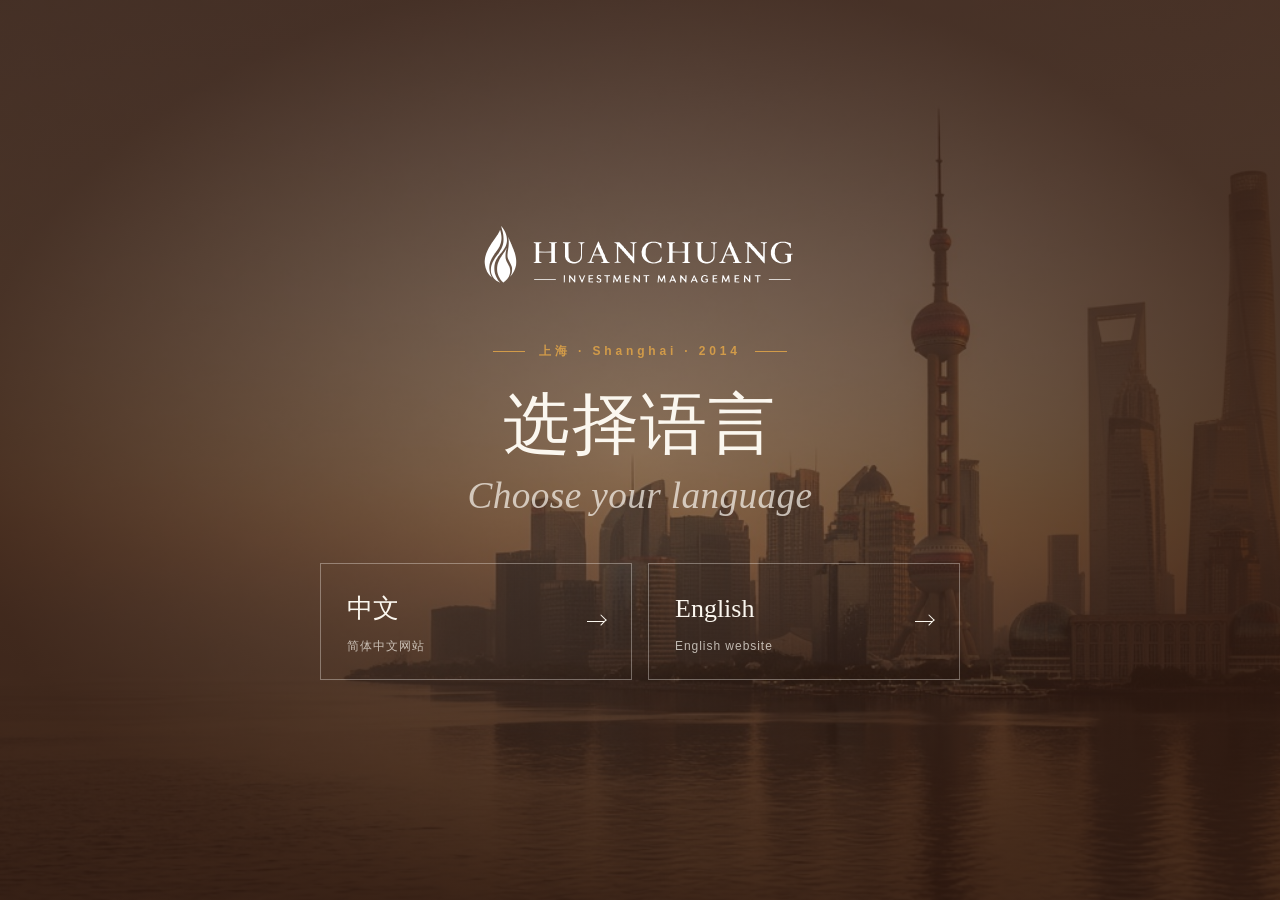
==== commit c565e660: "Apply V4.2 copy and point the office map at Pudong. Keep the Qingpu registered address, use the Ling" ====
--- a/index.html
+++ b/index.html
@@ -3,8 +3,8 @@
 <head>
   <meta charset="utf-8">
   <meta name="viewport" content="width=device-width, initial-scale=1, viewport-fit=cover">
-  <title>寰创投资管理 | HUANCHUANG</title>
-  <meta name="description" content="上海寰创投资管理有限公司 Shanghai Huanchuang Investment Management. 选择中文或 English 进入网站。">
+  <title>上海寰创投资管理有限公司 | Huanchuang Investment Management</title>
+  <meta name="description" content="上海寰创投资管理有限公司成立于2014年。Huanchuang Investment Management, established in Shanghai in 2014. 选择中文或 English 进入网站。">
   <meta name="theme-color" content="#2E180F">
   <meta property="og:image" content="assets/media/hero-shanghai.jpg">
   <link rel="icon" href="01_Logos/favicon.ico">
@@ -24,6 +24,5 @@
       <a class="gate-option" href="en/index.html" hreflang="en" lang="en"><b>English</b><small>English website</small><span class="arrow" aria-hidden="true"></span></a>
     </div>
   </main>
-  <p class="gate-note">城市概念影像 · AI 生成 &nbsp;/&nbsp; <span lang="en">AI-generated concept visual</span></p>
 </body>
 </html>
--- a/assets/styles.css
+++ b/assets/styles.css
@@ -585,7 +585,7 @@
 }
 
 .hero h1 {
-  max-width: 11em;
+  max-width: 16em;
   margin-bottom: 30px;
 }
 
@@ -593,7 +593,15 @@
 
 .hero .lead {
   color: rgba(251, 247, 239, 0.82);
-  margin-bottom: 40px;
+  margin-bottom: 18px;
+}
+
+.hero-company {
+  margin: 0 0 36px;
+  font-family: var(--serif);
+  font-size: clamp(18px, 1.5vw, 22px);
+  line-height: 1.45;
+  color: rgba(251, 247, 239, 0.92);
 }
 
 .hero-actions {
@@ -621,6 +629,7 @@
   display: inline-flex;
   align-items: center;
   gap: 14px;
+  margin-left: auto;
 }
 
 .scroll-cue i {
@@ -650,7 +659,7 @@
 
 .stats {
   display: grid;
-  grid-template-columns: repeat(4, 1fr);
+  grid-template-columns: repeat(3, 1fr);
 }
 
 .stat {
@@ -1275,6 +1284,10 @@
   color: var(--gold);
 }
 
+.tl-year--mark {
+  font-weight: 400;
+}
+
 .tl-item h3 { margin-bottom: 10px; }
 .tl-item p { margin: 0; color: var(--muted); max-width: 36rem; }
 
@@ -1376,6 +1389,8 @@
   scroll-margin-top: calc(var(--header) + 64px);
 }
 
+.section[id] { scroll-margin-top: calc(var(--header) + 72px); }
+
 .detail:first-of-type { border-top: 0; }
 
 .detail-aside {
@@ -1474,6 +1489,13 @@
   margin: 0;
   font-size: 14px;
   color: var(--muted);
+}
+
+@media (min-width: 861px) {
+  .steps li:nth-child(n + 4) {
+    margin-top: 28px;
+    padding-top: 28px;
+  }
 }
 
 .faq {
@@ -1593,6 +1615,146 @@
 }
 
 html[lang="zh-CN"] .contact-card dt { letter-spacing: 0.2em; }
+
+.contact-card .textlink { margin-top: 28px; }
+
+.section--office { padding-top: clamp(12px, 3vw, 48px); }
+
+#office { scroll-margin-top: calc(var(--header) + 20px); }
+
+.office-fields {
+  display: grid;
+  grid-template-columns: 1fr 1fr;
+  gap: clamp(16px, 2vw, 28px);
+  margin-bottom: clamp(28px, 4vw, 40px);
+}
+
+.office-fields dl {
+  margin: 0;
+  padding: clamp(22px, 3vw, 36px);
+  background: var(--paper);
+  border: 1px solid var(--line);
+}
+
+.office-fields dl.is-office { box-shadow: inset 3px 0 0 var(--gold); }
+
+.office-fields dt {
+  margin: 0 0 12px;
+  font-size: 12px;
+  letter-spacing: 0.14em;
+  text-transform: uppercase;
+  color: var(--muted);
+}
+
+html[lang="zh-CN"] .office-fields dt {
+  letter-spacing: 0.22em;
+  text-transform: none;
+}
+
+.office-fields dd {
+  margin: 0;
+  font-family: var(--serif);
+  font-size: clamp(20px, 1.7vw, 26px);
+  line-height: 1.45;
+  color: var(--ink-2);
+}
+
+.office-fields dd.field-blank {
+  font-family: var(--sans);
+  font-size: 18px;
+  color: var(--muted);
+}
+
+.addr-unit { white-space: nowrap; }
+
+.addr-en,
+.addr-note {
+  display: block;
+  margin-top: 10px;
+  font-family: var(--sans);
+  font-size: 14px;
+  line-height: 1.65;
+  color: var(--muted);
+}
+
+.addr-note { margin-top: 14px; color: var(--rust); }
+
+.office-map {
+  height: clamp(420px, 56vw, 560px);
+  overflow: hidden;
+  border: 1px solid var(--line);
+  background: var(--bg-2);
+}
+
+.office-map iframe {
+  display: block;
+  width: 100%;
+  height: 100%;
+  border: 0;
+}
+
+.office-actions .steps-title { margin: clamp(28px, 4vw, 40px) 0 16px; }
+
+.office-actions-row {
+  display: flex;
+  flex-wrap: wrap;
+  gap: 12px 16px;
+}
+
+.btn--line {
+  background: transparent;
+  color: var(--ink-2);
+  box-shadow: inset 0 0 0 1px currentColor;
+}
+
+.btn--line:hover { color: var(--cream); }
+
+.office-photos { margin-top: clamp(56px, 7vw, 96px); }
+
+.office-photos-head {
+  display: flex;
+  justify-content: space-between;
+  align-items: flex-end;
+  gap: 24px 40px;
+  margin-bottom: 28px;
+}
+
+.office-photos-head h3 { margin: 0; }
+
+.office-photos-head p {
+  max-width: 22rem;
+  margin: 0;
+  color: var(--muted);
+  text-align: right;
+}
+
+.office-photo-grid {
+  display: grid;
+  grid-template-columns: 1fr 1fr;
+  gap: clamp(20px, 2.6vw, 40px);
+}
+
+.office-photo-grid figure { margin: 0; }
+
+.office-photo-grid .frame {
+  position: relative;
+  aspect-ratio: 4 / 3;
+  overflow: hidden;
+  background: var(--bg-2);
+}
+
+.office-photo-grid img {
+  width: 100%;
+  height: 100%;
+  object-fit: cover;
+}
+
+.office-photo-grid figcaption {
+  margin-top: 12px;
+  font-size: 13px;
+  letter-spacing: 0.03em;
+  color: var(--muted);
+}
 
 .cta {
   position: relative;
@@ -1715,9 +1877,19 @@
 
 .to-top:hover .arrow { transform: rotate(-90deg) translateX(4px); }
 
+.footer-legal {
+  margin: 18px 0 0;
+  max-width: 72rem;
+  font-size: 12px;
+  line-height: 1.75;
+  color: rgba(251, 247, 239, 0.62);
+}
+
 .footer-media {
-  margin: 18px 0 0;
+  margin: 12px 0 0;
+  max-width: 72rem;
   font-size: 11px;
+  line-height: 1.7;
   color: rgba(251, 247, 239, 0.45);
 }
 
@@ -2028,6 +2200,30 @@
   .footer-top { grid-template-columns: 1fr; }
 }
 
+@media (max-width: 860px) {
+  .office-photos-head {
+    flex-direction: column;
+    align-items: flex-start;
+  }
+
+  .office-photos-head p { text-align: left; }
+}
+
+@media (max-width: 720px) {
+  .office-fields { grid-template-columns: 1fr; }
+}
+
+@media (max-width: 560px) {
+  .office-map { height: 540px; }
+
+  .office-photo-grid { grid-template-columns: 1fr; }
+
+  .office-actions-row .btn {
+    width: 100%;
+    justify-content: space-between;
+  }
+}
+
 @media (prefers-reduced-motion: reduce) {
   html { scroll-behavior: auto; }
 
